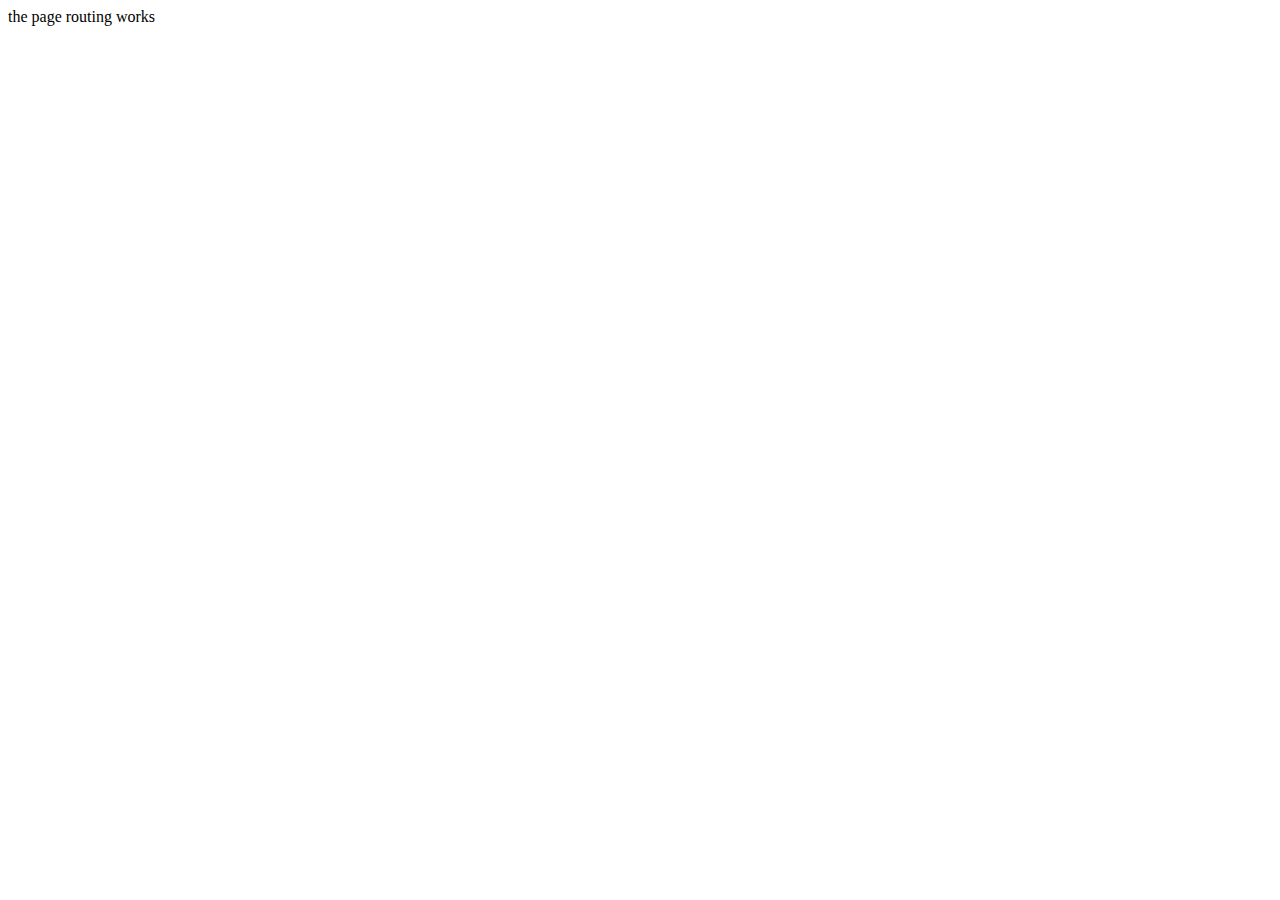
==== aboutMe.html @ d721ac68 "added about me page" ====
<!DOCTYPE html>
<html lang="en">
<head>
  <meta charset="UTF-8">
  <meta http-equiv="X-UA-Compatible" content="IE=edge">
  <meta name="viewport" content="width=device-width, initial-scale=1.0">
  <title>Document</title>
</head>
<body>
  <div class="container">
    the page routing works
  </div>


</body>
</html>
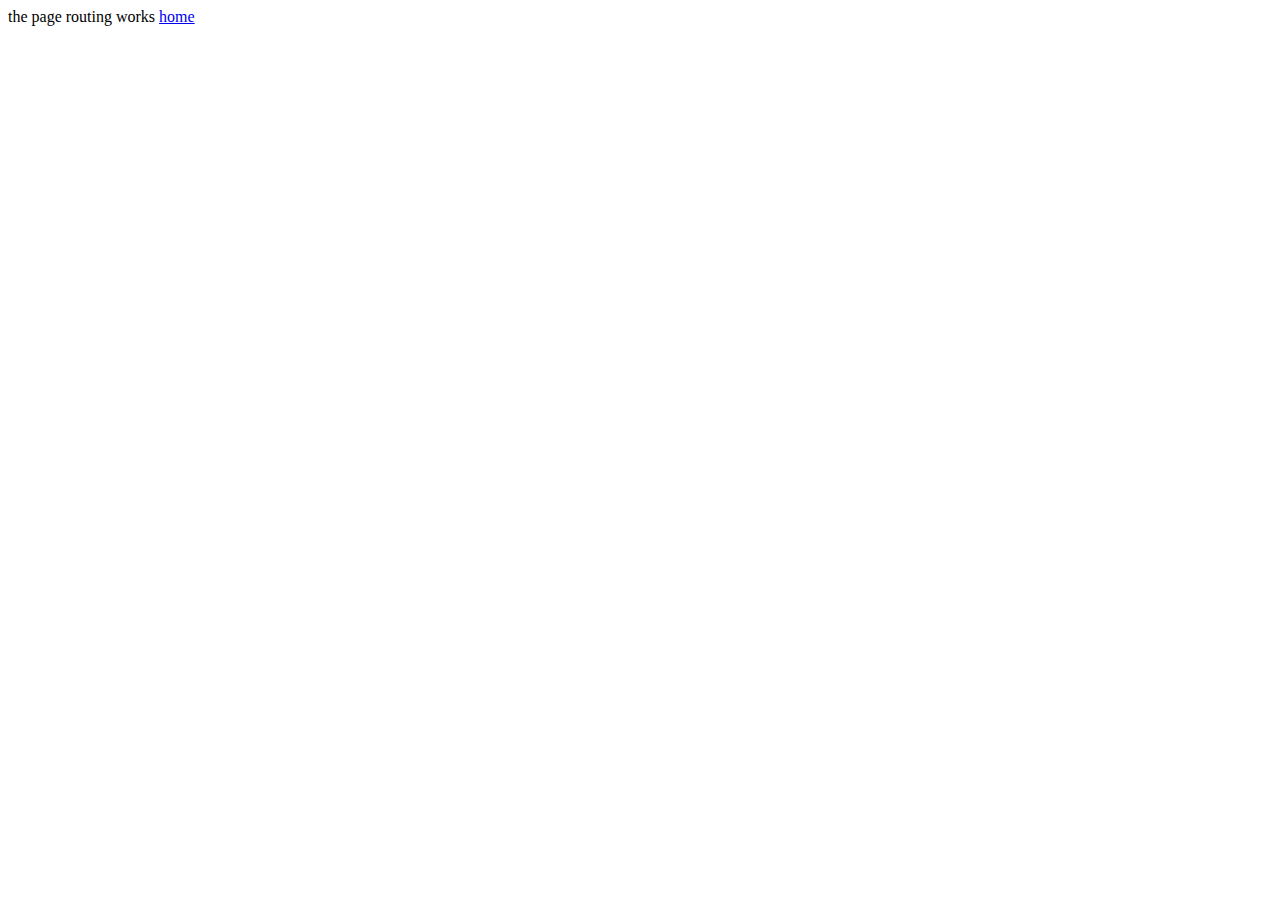
==== commit df98d15c: "added home button" ====
--- a/aboutMe.html
+++ b/aboutMe.html
@@ -9,6 +9,7 @@
 <body>
   <div class="container">
     the page routing works
+    <a href="index.html">home</a>
   </div>
 
 
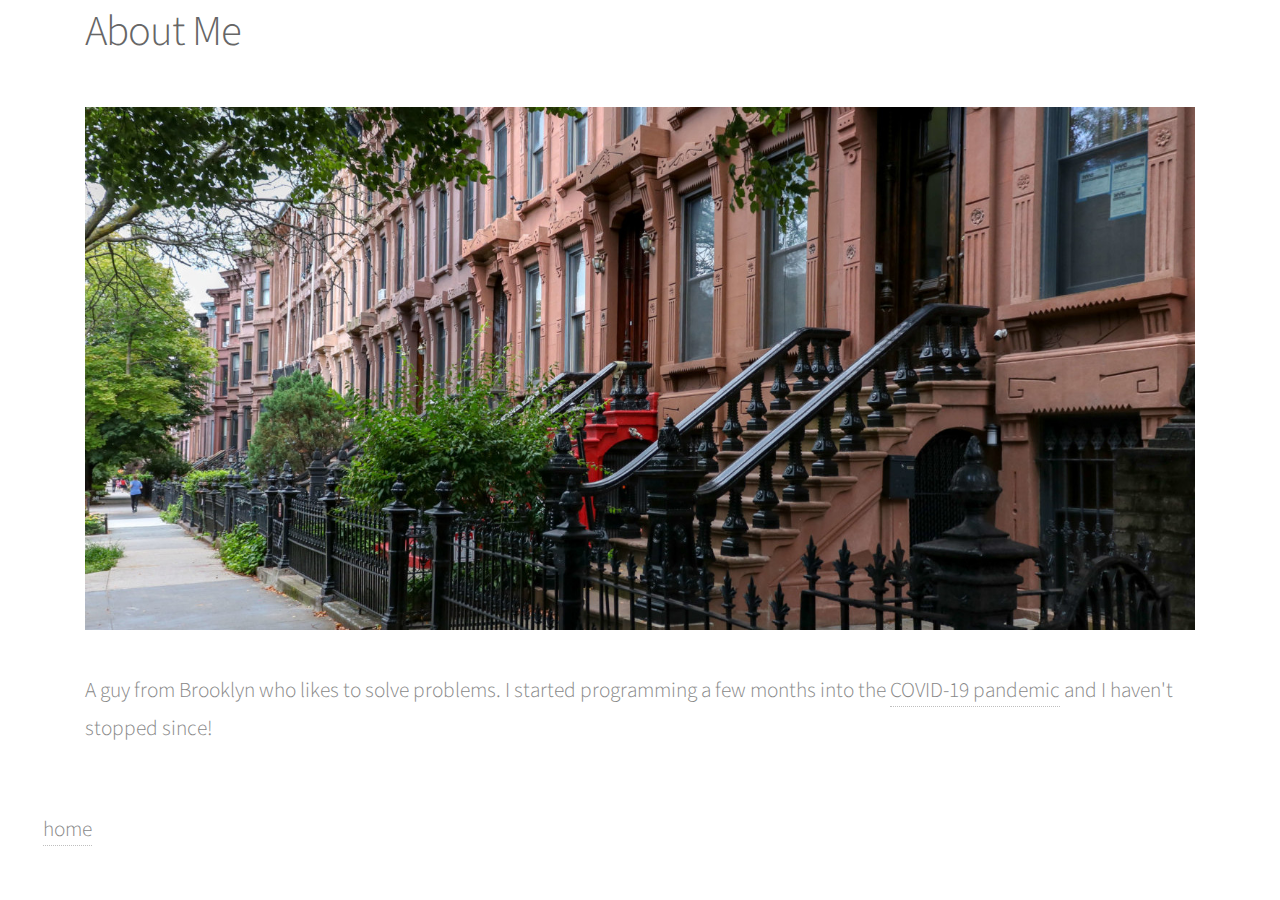
==== commit 4cba98bf: "changed profile picture" ====
--- a/aboutMe.html
+++ b/aboutMe.html
@@ -4,11 +4,29 @@
   <meta charset="UTF-8">
   <meta http-equiv="X-UA-Compatible" content="IE=edge">
   <meta name="viewport" content="width=device-width, initial-scale=1.0">
-  <title>Document</title>
+  <title>About Me</title>
+  <link rel="stylesheet" href="assets/css/main.css" />
 </head>
 <body>
   <div class="container">
-    the page routing works
+  <section id="about" class="three">
+    <div class="container">
+
+      <header>
+        <h2>About Me</h2>
+      </header>
+
+      <a href="aboutMe.html" class="image featured"><img src="images/bedStuy.jpg" style="max-height: auto; max-width: 100%; justify-content: center;"alt="" /></a>
+
+      <p>
+        A guy from Brooklyn who likes to solve problems. I started programming a few months into the
+        <a href="https://en.wikipedia.org/wiki/COVID-19_pandemic" target="_blank" rel="noopener noreferrer">COVID-19 pandemic</a>
+        and I haven't stopped since!
+      </p>
+
+
+    </div>
+  </section>
     <a href="index.html">home</a>
   </div>
 
--- a/assets/css/main.css
+++ b/assets/css/main.css
@@ -0,0 +1,2629 @@
+@import url("fontawesome-all.min.css");
+@import url("https://fonts.googleapis.com/css?family=Source+Sans+Pro:300,300italic,400,600");
+
+
+
+html, body, div, span, applet, object,
+iframe, h1, h2, h3, h4, h5, h6, p, blockquote,
+pre, a, abbr, acronym, address, big, cite,
+code, del, dfn, em, img, ins, kbd, q, s, samp,
+small, strike, strong, sub, sup, tt, var, b,
+u, i, center, dl, dt, dd, ol, ul, li, fieldset,
+form, label, legend, table, caption, tbody,
+tfoot, thead, tr, th, td, article, aside,
+canvas, details, embed, figure, figcaption,
+footer, header, hgroup, menu, nav, output, ruby,
+section, summary, time, mark, audio, video {
+	margin: 0;
+	padding: 0;
+	border: 0;
+	font-size: 100%;
+	font: inherit;
+	vertical-align: baseline;}
+
+article, aside, details, figcaption, figure,
+footer, header, hgroup, menu, nav, section {
+	display: block;}
+
+body {
+	line-height: 1;
+}
+
+ol, ul {
+	list-style: none;
+}
+
+blockquote, q {
+	quotes: none;
+}
+
+	blockquote:before, blockquote:after, q:before, q:after {
+		content: '';
+		content: none;
+	}
+
+table {
+	border-collapse: collapse;
+	border-spacing: 0;
+}
+
+body {
+	-webkit-text-size-adjust: none;
+}
+
+mark {
+	background-color: transparent;
+	color: inherit;
+}
+
+input::-moz-focus-inner {
+	border: 0;
+	padding: 0;
+}
+
+input, select, textarea {
+	-moz-appearance: none;
+	-webkit-appearance: none;
+	-ms-appearance: none;
+	appearance: none;
+}
+
+/* Basic */
+
+	html {
+		box-sizing: border-box;
+	}
+
+	*, *:before, *:after {
+		box-sizing: inherit;
+	}
+
+	body {
+		background: #fff;
+		font-family: 'Source Sans Pro', sans-serif;
+		font-size: 19pt;
+		font-weight: 300;
+		line-height: 1.75em;
+		color: #888;
+	}
+
+		body.is-preload *, body.is-preload *:before, body.is-preload *:after {
+			-moz-animation: none !important;
+			-webkit-animation: none !important;
+			-ms-animation: none !important;
+			animation: none !important;
+			-moz-transition: none !important;
+			-webkit-transition: none !important;
+			-ms-transition: none !important;
+			transition: none !important;
+		}
+
+	input, textarea, select {
+		font-family: 'Source Sans Pro', sans-serif;
+		font-size: 19pt;
+		font-weight: 300;
+		line-height: 1.75em;
+		color: #888;
+	}
+
+	h1, h2, h3, h4, h5, h6 {
+		font-weight: 300;
+		color: #666;
+		line-height: 1.5em;
+	}
+
+	h1 a, h2 a, h3 a, h4 a, h5 a, h6 a {
+		color: inherit;
+		text-decoration: none;
+	}
+
+		h1 a strong, h2 a strong, h3 a strong, h4 a strong, h5 a strong, h6 a strong {
+			color: #333;
+		}
+
+	h2 {
+		font-size: 2em;
+		letter-spacing: -1px;
+	}
+
+		h2.alt {
+			color: #888;
+		}
+
+			h2.alt strong {
+				color: #666;
+			}
+
+	h3 {
+		font-size: 1.5em;
+	}
+
+	header {
+		margin: 0 0 2em 0;
+	}
+
+		header > p {
+			margin: 1em 0 0 0;
+		}
+
+	footer {
+		margin: 2em 0 0 0;
+	}
+
+	strong, b {
+		font-weight: 300;
+		color: #666;
+	}
+
+	em, i {
+		font-style: italic;
+	}
+
+	a {
+		text-decoration: none;
+		color: inherit;
+		border-bottom: dotted 1px rgba(128, 128, 128, 0.5);
+		-moz-transition: color 0.35s ease-in-out, border-bottom-color 0.35s ease-in-out;
+		-webkit-transition: color 0.35s ease-in-out, border-bottom-color 0.35s ease-in-out;
+		-ms-transition: color 0.35s ease-in-out, border-bottom-color 0.35s ease-in-out;
+		transition: color 0.35s ease-in-out, border-bottom-color 0.35s ease-in-out;
+		outline: 0;
+	}
+
+		a:hover {
+			color: #E27689;
+			border-bottom-color: rgba(255, 255, 255, 0);
+		}
+
+	sub {
+		position: relative;
+		top: 0.5em;
+		font-size: 0.8em;
+	}
+
+	sup {
+		position: relative;
+		top: -0.5em;
+		font-size: 0.8em;
+	}
+
+	hr {
+		border: 0;
+		border-top: solid 1px #ddd;
+	}
+
+	blockquote {
+		border-left: solid 0.5em #ddd;
+		padding: 1em 0 1em 2em;
+		font-style: italic;
+	}
+
+	p, ul, ol, dl, table {
+		margin-bottom: 2em;
+	}
+
+	br.clear {
+		clear: both;
+	}
+
+/* Container */
+
+	.container {
+		margin: 0 auto;
+		max-width: 100%;
+		width: 1400px;
+	}
+
+		@media screen and (min-width: 961px) and (max-width: 1880px) {
+
+			.container {
+				width: 1200px;
+			}
+
+		}
+
+		@media screen and (min-width: 961px) and (max-width: 1620px) {
+
+			.container {
+				width: 960px;
+			}
+
+		}
+
+		@media screen and (min-width: 961px) and (max-width: 1320px) {
+
+			.container {
+				width: 100%;
+			}
+
+		}
+
+		@media screen and (max-width: 960px) {
+
+			.container {
+				width: 100%;
+			}
+
+		}
+
+		@media screen and (max-width: 736px) {
+
+			.container {
+				width: 100%;
+			}
+
+		}
+
+/* Row */
+
+	.row {
+		display: flex;
+		flex-wrap: wrap;
+		box-sizing: border-box;
+		align-items: stretch;
+	}
+
+		.row > * {
+			box-sizing: border-box;
+		}
+
+		.row.gtr-uniform > * > :last-child {
+			margin-bottom: 0;
+		}
+
+		.row.aln-left {
+			justify-content: flex-start;
+		}
+
+		.row.aln-center {
+			justify-content: center;
+		}
+
+		.row.aln-right {
+			justify-content: flex-end;
+		}
+
+		.row.aln-top {
+			align-items: flex-start;
+		}
+
+		.row.aln-middle {
+			align-items: center;
+		}
+
+		.row.aln-bottom {
+			align-items: flex-end;
+		}
+
+		.row > .imp {
+			order: -1;
+		}
+
+		.row > .col-1 {
+			width: 8.33333%;
+		}
+
+		.row > .off-1 {
+			margin-left: 8.33333%;
+		}
+
+		.row > .col-2 {
+			width: 16.66667%;
+		}
+
+		.row > .off-2 {
+			margin-left: 16.66667%;
+		}
+
+		.row > .col-3 {
+			width: 25%;
+		}
+
+		.row > .off-3 {
+			margin-left: 25%;
+		}
+
+		.row > .col-4 {
+			width: 33.33333%;
+		}
+
+		.row > .off-4 {
+			margin-left: 33.33333%;
+		}
+
+		.row > .col-5 {
+			width: 41.66667%;
+		}
+
+		.row > .off-5 {
+			margin-left: 41.66667%;
+		}
+
+		.row > .col-6 {
+			width: 50%;
+		}
+
+		.row > .off-6 {
+			margin-left: 50%;
+		}
+
+		.row > .col-7 {
+			width: 58.33333%;
+		}
+
+		.row > .off-7 {
+			margin-left: 58.33333%;
+		}
+
+		.row > .col-8 {
+			width: 66.66667%;
+		}
+
+		.row > .off-8 {
+			margin-left: 66.66667%;
+		}
+
+		.row > .col-9 {
+			width: 75%;
+		}
+
+		.row > .off-9 {
+			margin-left: 75%;
+		}
+
+		.row > .col-10 {
+			width: 83.33333%;
+		}
+
+		.row > .off-10 {
+			margin-left: 83.33333%;
+		}
+
+		.row > .col-11 {
+			width: 91.66667%;
+		}
+
+		.row > .off-11 {
+			margin-left: 91.66667%;
+		}
+
+		.row > .col-12 {
+			width: 100%;
+		}
+
+		.row > .off-12 {
+			margin-left: 100%;
+		}
+
+		.row.gtr-0 {
+			margin-top: 0px;
+			margin-left: 0px;
+		}
+
+			.row.gtr-0 > * {
+				padding: 0px 0 0 0px;
+			}
+
+			.row.gtr-0.gtr-uniform {
+				margin-top: 0px;
+			}
+
+				.row.gtr-0.gtr-uniform > * {
+					padding-top: 0px;
+				}
+
+		.row.gtr-25 {
+			margin-top: -10px;
+			margin-left: -10px;
+		}
+
+			.row.gtr-25 > * {
+				padding: 10px 0 0 10px;
+			}
+
+			.row.gtr-25.gtr-uniform {
+				margin-top: -10px;
+			}
+
+				.row.gtr-25.gtr-uniform > * {
+					padding-top: 10px;
+				}
+
+		.row.gtr-50 {
+			margin-top: -20px;
+			margin-left: -20px;
+		}
+
+			.row.gtr-50 > * {
+				padding: 20px 0 0 20px;
+			}
+
+			.row.gtr-50.gtr-uniform {
+				margin-top: -20px;
+			}
+
+				.row.gtr-50.gtr-uniform > * {
+					padding-top: 20px;
+				}
+
+		.row {
+			margin-top: -40px;
+			margin-left: -40px;
+		}
+
+			.row > * {
+				padding: 40px 0 0 40px;
+			}
+
+			.row.gtr-uniform {
+				margin-top: -40px;
+			}
+
+				.row.gtr-uniform > * {
+					padding-top: 40px;
+				}
+
+		.row.gtr-150 {
+			margin-top: -60px;
+			margin-left: -60px;
+		}
+
+			.row.gtr-150 > * {
+				padding: 60px 0 0 60px;
+			}
+
+			.row.gtr-150.gtr-uniform {
+				margin-top: -60px;
+			}
+
+				.row.gtr-150.gtr-uniform > * {
+					padding-top: 60px;
+				}
+
+		.row.gtr-200 {
+			margin-top: -80px;
+			margin-left: -80px;
+		}
+
+			.row.gtr-200 > * {
+				padding: 80px 0 0 80px;
+			}
+
+			.row.gtr-200.gtr-uniform {
+				margin-top: -80px;
+			}
+
+				.row.gtr-200.gtr-uniform > * {
+					padding-top: 80px;
+				}
+
+		@media screen and (min-width: 961px) and (max-width: 1880px) {
+
+			.row {
+				display: flex;
+				flex-wrap: wrap;
+				box-sizing: border-box;
+				align-items: stretch;
+			}
+
+				.row > * {
+					box-sizing: border-box;
+				}
+
+				.row.gtr-uniform > * > :last-child {
+					margin-bottom: 0;
+				}
+
+				.row.aln-left {
+					justify-content: flex-start;
+				}
+
+				.row.aln-center {
+					justify-content: center;
+				}
+
+				.row.aln-right {
+					justify-content: flex-end;
+				}
+
+				.row.aln-top {
+					align-items: flex-start;
+				}
+
+				.row.aln-middle {
+					align-items: center;
+				}
+
+				.row.aln-bottom {
+					align-items: flex-end;
+				}
+
+				.row > .imp-wide {
+					order: -1;
+				}
+
+				.row > .col-1-wide {
+					width: 8.33333%;
+				}
+
+				.row > .off-1-wide {
+					margin-left: 8.33333%;
+				}
+
+				.row > .col-2-wide {
+					width: 16.66667%;
+				}
+
+				.row > .off-2-wide {
+					margin-left: 16.66667%;
+				}
+
+				.row > .col-3-wide {
+					width: 25%;
+				}
+
+				.row > .off-3-wide {
+					margin-left: 25%;
+				}
+
+				.row > .col-4-wide {
+					width: 33.33333%;
+				}
+
+				.row > .off-4-wide {
+					margin-left: 33.33333%;
+				}
+
+				.row > .col-5-wide {
+					width: 41.66667%;
+				}
+
+				.row > .off-5-wide {
+					margin-left: 41.66667%;
+				}
+
+				.row > .col-6-wide {
+					width: 50%;
+				}
+
+				.row > .off-6-wide {
+					margin-left: 50%;
+				}
+
+				.row > .col-7-wide {
+					width: 58.33333%;
+				}
+
+				.row > .off-7-wide {
+					margin-left: 58.33333%;
+				}
+
+				.row > .col-8-wide {
+					width: 66.66667%;
+				}
+
+				.row > .off-8-wide {
+					margin-left: 66.66667%;
+				}
+
+				.row > .col-9-wide {
+					width: 75%;
+				}
+
+				.row > .off-9-wide {
+					margin-left: 75%;
+				}
+
+				.row > .col-10-wide {
+					width: 83.33333%;
+				}
+
+				.row > .off-10-wide {
+					margin-left: 83.33333%;
+				}
+
+				.row > .col-11-wide {
+					width: 91.66667%;
+				}
+
+				.row > .off-11-wide {
+					margin-left: 91.66667%;
+				}
+
+				.row > .col-12-wide {
+					width: 100%;
+				}
+
+				.row > .off-12-wide {
+					margin-left: 100%;
+				}
+
+				.row.gtr-0 {
+					margin-top: 0px;
+					margin-left: 0px;
+				}
+
+					.row.gtr-0 > * {
+						padding: 0px 0 0 0px;
+					}
+
+					.row.gtr-0.gtr-uniform {
+						margin-top: 0px;
+					}
+
+						.row.gtr-0.gtr-uniform > * {
+							padding-top: 0px;
+						}
+
+				.row.gtr-25 {
+					margin-top: -10px;
+					margin-left: -10px;
+				}
+
+					.row.gtr-25 > * {
+						padding: 10px 0 0 10px;
+					}
+
+					.row.gtr-25.gtr-uniform {
+						margin-top: -10px;
+					}
+
+						.row.gtr-25.gtr-uniform > * {
+							padding-top: 10px;
+						}
+
+				.row.gtr-50 {
+					margin-top: -20px;
+					margin-left: -20px;
+				}
+
+					.row.gtr-50 > * {
+						padding: 20px 0 0 20px;
+					}
+
+					.row.gtr-50.gtr-uniform {
+						margin-top: -20px;
+					}
+
+						.row.gtr-50.gtr-uniform > * {
+							padding-top: 20px;
+						}
+
+				.row {
+					margin-top: -40px;
+					margin-left: -40px;
+				}
+
+					.row > * {
+						padding: 40px 0 0 40px;
+					}
+
+					.row.gtr-uniform {
+						margin-top: -40px;
+					}
+
+						.row.gtr-uniform > * {
+							padding-top: 40px;
+						}
+
+				.row.gtr-150 {
+					margin-top: -60px;
+					margin-left: -60px;
+				}
+
+					.row.gtr-150 > * {
+						padding: 60px 0 0 60px;
+					}
+
+					.row.gtr-150.gtr-uniform {
+						margin-top: -60px;
+					}
+
+						.row.gtr-150.gtr-uniform > * {
+							padding-top: 60px;
+						}
+
+				.row.gtr-200 {
+					margin-top: -80px;
+					margin-left: -80px;
+				}
+
+					.row.gtr-200 > * {
+						padding: 80px 0 0 80px;
+					}
+
+					.row.gtr-200.gtr-uniform {
+						margin-top: -80px;
+					}
+
+						.row.gtr-200.gtr-uniform > * {
+							padding-top: 80px;
+						}
+
+		}
+
+		@media screen and (min-width: 961px) and (max-width: 1620px) {
+
+			.row {
+				display: flex;
+				flex-wrap: wrap;
+				box-sizing: border-box;
+				align-items: stretch;
+			}
+
+				.row > * {
+					box-sizing: border-box;
+				}
+
+				.row.gtr-uniform > * > :last-child {
+					margin-bottom: 0;
+				}
+
+				.row.aln-left {
+					justify-content: flex-start;
+				}
+
+				.row.aln-center {
+					justify-content: center;
+				}
+
+				.row.aln-right {
+					justify-content: flex-end;
+				}
+
+				.row.aln-top {
+					align-items: flex-start;
+				}
+
+				.row.aln-middle {
+					align-items: center;
+				}
+
+				.row.aln-bottom {
+					align-items: flex-end;
+				}
+
+				.row > .imp-normal {
+					order: -1;
+				}
+
+				.row > .col-1-normal {
+					width: 8.33333%;
+				}
+
+				.row > .off-1-normal {
+					margin-left: 8.33333%;
+				}
+
+				.row > .col-2-normal {
+					width: 16.66667%;
+				}
+
+				.row > .off-2-normal {
+					margin-left: 16.66667%;
+				}
+
+				.row > .col-3-normal {
+					width: 25%;
+				}
+
+				.row > .off-3-normal {
+					margin-left: 25%;
+				}
+
+				.row > .col-4-normal {
+					width: 33.33333%;
+				}
+
+				.row > .off-4-normal {
+					margin-left: 33.33333%;
+				}
+
+				.row > .col-5-normal {
+					width: 41.66667%;
+				}
+
+				.row > .off-5-normal {
+					margin-left: 41.66667%;
+				}
+
+				.row > .col-6-normal {
+					width: 50%;
+				}
+
+				.row > .off-6-normal {
+					margin-left: 50%;
+				}
+
+				.row > .col-7-normal {
+					width: 58.33333%;
+				}
+
+				.row > .off-7-normal {
+					margin-left: 58.33333%;
+				}
+
+				.row > .col-8-normal {
+					width: 66.66667%;
+				}
+
+				.row > .off-8-normal {
+					margin-left: 66.66667%;
+				}
+
+				.row > .col-9-normal {
+					width: 75%;
+				}
+
+				.row > .off-9-normal {
+					margin-left: 75%;
+				}
+
+				.row > .col-10-normal {
+					width: 83.33333%;
+				}
+
+				.row > .off-10-normal {
+					margin-left: 83.33333%;
+				}
+
+				.row > .col-11-normal {
+					width: 91.66667%;
+				}
+
+				.row > .off-11-normal {
+					margin-left: 91.66667%;
+				}
+
+				.row > .col-12-normal {
+					width: 100%;
+				}
+
+				.row > .off-12-normal {
+					margin-left: 100%;
+				}
+
+				.row.gtr-0 {
+					margin-top: 0px;
+					margin-left: 0px;
+				}
+
+					.row.gtr-0 > * {
+						padding: 0px 0 0 0px;
+					}
+
+					.row.gtr-0.gtr-uniform {
+						margin-top: 0px;
+					}
+
+						.row.gtr-0.gtr-uniform > * {
+							padding-top: 0px;
+						}
+
+				.row.gtr-25 {
+					margin-top: -10px;
+					margin-left: -10px;
+				}
+
+					.row.gtr-25 > * {
+						padding: 10px 0 0 10px;
+					}
+
+					.row.gtr-25.gtr-uniform {
+						margin-top: -10px;
+					}
+
+						.row.gtr-25.gtr-uniform > * {
+							padding-top: 10px;
+						}
+
+				.row.gtr-50 {
+					margin-top: -20px;
+					margin-left: -20px;
+				}
+
+					.row.gtr-50 > * {
+						padding: 20px 0 0 20px;
+					}
+
+					.row.gtr-50.gtr-uniform {
+						margin-top: -20px;
+					}
+
+						.row.gtr-50.gtr-uniform > * {
+							padding-top: 20px;
+						}
+
+				.row {
+					margin-top: -40px;
+					margin-left: -40px;
+				}
+
+					.row > * {
+						padding: 40px 0 0 40px;
+					}
+
+					.row.gtr-uniform {
+						margin-top: -40px;
+					}
+
+						.row.gtr-uniform > * {
+							padding-top: 40px;
+						}
+
+				.row.gtr-150 {
+					margin-top: -60px;
+					margin-left: -60px;
+				}
+
+					.row.gtr-150 > * {
+						padding: 60px 0 0 60px;
+					}
+
+					.row.gtr-150.gtr-uniform {
+						margin-top: -60px;
+					}
+
+						.row.gtr-150.gtr-uniform > * {
+							padding-top: 60px;
+						}
+
+				.row.gtr-200 {
+					margin-top: -80px;
+					margin-left: -80px;
+				}
+
+					.row.gtr-200 > * {
+						padding: 80px 0 0 80px;
+					}
+
+					.row.gtr-200.gtr-uniform {
+						margin-top: -80px;
+					}
+
+						.row.gtr-200.gtr-uniform > * {
+							padding-top: 80px;
+						}
+
+		}
+
+		@media screen and (min-width: 961px) and (max-width: 1320px) {
+
+			.row {
+				display: flex;
+				flex-wrap: wrap;
+				box-sizing: border-box;
+				align-items: stretch;
+			}
+
+				.row > * {
+					box-sizing: border-box;
+				}
+
+				.row.gtr-uniform > * > :last-child {
+					margin-bottom: 0;
+				}
+
+				.row.aln-left {
+					justify-content: flex-start;
+				}
+
+				.row.aln-center {
+					justify-content: center;
+				}
+
+				.row.aln-right {
+					justify-content: flex-end;
+				}
+
+				.row.aln-top {
+					align-items: flex-start;
+				}
+
+				.row.aln-middle {
+					align-items: center;
+				}
+
+				.row.aln-bottom {
+					align-items: flex-end;
+				}
+
+				.row > .imp-narrow {
+					order: -1;
+				}
+
+				.row > .col-1-narrow {
+					width: 8.33333%;
+				}
+
+				.row > .off-1-narrow {
+					margin-left: 8.33333%;
+				}
+
+				.row > .col-2-narrow {
+					width: 16.66667%;
+				}
+
+				.row > .off-2-narrow {
+					margin-left: 16.66667%;
+				}
+
+				.row > .col-3-narrow {
+					width: 25%;
+				}
+
+				.row > .off-3-narrow {
+					margin-left: 25%;
+				}
+
+				.row > .col-4-narrow {
+					width: 33.33333%;
+				}
+
+				.row > .off-4-narrow {
+					margin-left: 33.33333%;
+				}
+
+				.row > .col-5-narrow {
+					width: 41.66667%;
+				}
+
+				.row > .off-5-narrow {
+					margin-left: 41.66667%;
+				}
+
+				.row > .col-6-narrow {
+					width: 50%;
+				}
+
+				.row > .off-6-narrow {
+					margin-left: 50%;
+				}
+
+				.row > .col-7-narrow {
+					width: 58.33333%;
+				}
+
+				.row > .off-7-narrow {
+					margin-left: 58.33333%;
+				}
+
+				.row > .col-8-narrow {
+					width: 66.66667%;
+				}
+
+				.row > .off-8-narrow {
+					margin-left: 66.66667%;
+				}
+
+				.row > .col-9-narrow {
+					width: 75%;
+				}
+
+				.row > .off-9-narrow {
+					margin-left: 75%;
+				}
+
+				.row > .col-10-narrow {
+					width: 83.33333%;
+				}
+
+				.row > .off-10-narrow {
+					margin-left: 83.33333%;
+				}
+
+				.row > .col-11-narrow {
+					width: 91.66667%;
+				}
+
+				.row > .off-11-narrow {
+					margin-left: 91.66667%;
+				}
+
+				.row > .col-12-narrow {
+					width: 100%;
+				}
+
+				.row > .off-12-narrow {
+					margin-left: 100%;
+				}
+
+				.row.gtr-0 {
+					margin-top: 0px;
+					margin-left: 0px;
+				}
+
+					.row.gtr-0 > * {
+						padding: 0px 0 0 0px;
+					}
+
+					.row.gtr-0.gtr-uniform {
+						margin-top: 0px;
+					}
+
+						.row.gtr-0.gtr-uniform > * {
+							padding-top: 0px;
+						}
+
+				.row.gtr-25 {
+					margin-top: -5px;
+					margin-left: -5px;
+				}
+
+					.row.gtr-25 > * {
+						padding: 5px 0 0 5px;
+					}
+
+					.row.gtr-25.gtr-uniform {
+						margin-top: -5px;
+					}
+
+						.row.gtr-25.gtr-uniform > * {
+							padding-top: 5px;
+						}
+
+				.row.gtr-50 {
+					margin-top: -10px;
+					margin-left: -10px;
+				}
+
+					.row.gtr-50 > * {
+						padding: 10px 0 0 10px;
+					}
+
+					.row.gtr-50.gtr-uniform {
+						margin-top: -10px;
+					}
+
+						.row.gtr-50.gtr-uniform > * {
+							padding-top: 10px;
+						}
+
+				.row {
+					margin-top: -20px;
+					margin-left: -20px;
+				}
+
+					.row > * {
+						padding: 20px 0 0 20px;
+					}
+
+					.row.gtr-uniform {
+						margin-top: -20px;
+					}
+
+						.row.gtr-uniform > * {
+							padding-top: 20px;
+						}
+
+				.row.gtr-150 {
+					margin-top: -30px;
+					margin-left: -30px;
+				}
+
+					.row.gtr-150 > * {
+						padding: 30px 0 0 30px;
+					}
+
+					.row.gtr-150.gtr-uniform {
+						margin-top: -30px;
+					}
+
+						.row.gtr-150.gtr-uniform > * {
+							padding-top: 30px;
+						}
+
+				.row.gtr-200 {
+					margin-top: -40px;
+					margin-left: -40px;
+				}
+
+					.row.gtr-200 > * {
+						padding: 40px 0 0 40px;
+					}
+
+					.row.gtr-200.gtr-uniform {
+						margin-top: -40px;
+					}
+
+						.row.gtr-200.gtr-uniform > * {
+							padding-top: 40px;
+						}
+
+		}
+
+		@media screen and (max-width: 960px) {
+
+			.row {
+				display: flex;
+				flex-wrap: wrap;
+				box-sizing: border-box;
+				align-items: stretch;
+			}
+
+				.row > * {
+					box-sizing: border-box;
+				}
+
+				.row.gtr-uniform > * > :last-child {
+					margin-bottom: 0;
+				}
+
+				.row.aln-left {
+					justify-content: flex-start;
+				}
+
+				.row.aln-center {
+					justify-content: center;
+				}
+
+				.row.aln-right {
+					justify-content: flex-end;
+				}
+
+				.row.aln-top {
+					align-items: flex-start;
+				}
+
+				.row.aln-middle {
+					align-items: center;
+				}
+
+				.row.aln-bottom {
+					align-items: flex-end;
+				}
+
+				.row > .imp-narrower {
+					order: -1;
+				}
+
+				.row > .col-1-narrower {
+					width: 8.33333%;
+				}
+
+				.row > .off-1-narrower {
+					margin-left: 8.33333%;
+				}
+
+				.row > .col-2-narrower {
+					width: 16.66667%;
+				}
+
+				.row > .off-2-narrower {
+					margin-left: 16.66667%;
+				}
+
+				.row > .col-3-narrower {
+					width: 25%;
+				}
+
+				.row > .off-3-narrower {
+					margin-left: 25%;
+				}
+
+				.row > .col-4-narrower {
+					width: 33.33333%;
+				}
+
+				.row > .off-4-narrower {
+					margin-left: 33.33333%;
+				}
+
+				.row > .col-5-narrower {
+					width: 41.66667%;
+				}
+
+				.row > .off-5-narrower {
+					margin-left: 41.66667%;
+				}
+
+				.row > .col-6-narrower {
+					width: 50%;
+				}
+
+				.row > .off-6-narrower {
+					margin-left: 50%;
+				}
+
+				.row > .col-7-narrower {
+					width: 58.33333%;
+				}
+
+				.row > .off-7-narrower {
+					margin-left: 58.33333%;
+				}
+
+				.row > .col-8-narrower {
+					width: 66.66667%;
+				}
+
+				.row > .off-8-narrower {
+					margin-left: 66.66667%;
+				}
+
+				.row > .col-9-narrower {
+					width: 75%;
+				}
+
+				.row > .off-9-narrower {
+					margin-left: 75%;
+				}
+
+				.row > .col-10-narrower {
+					width: 83.33333%;
+				}
+
+				.row > .off-10-narrower {
+					margin-left: 83.33333%;
+				}
+
+				.row > .col-11-narrower {
+					width: 91.66667%;
+				}
+
+				.row > .off-11-narrower {
+					margin-left: 91.66667%;
+				}
+
+				.row > .col-12-narrower {
+					width: 100%;
+				}
+
+				.row > .off-12-narrower {
+					margin-left: 100%;
+				}
+
+				.row.gtr-0 {
+					margin-top: 0px;
+					margin-left: 0px;
+				}
+
+					.row.gtr-0 > * {
+						padding: 0px 0 0 0px;
+					}
+
+					.row.gtr-0.gtr-uniform {
+						margin-top: 0px;
+					}
+
+						.row.gtr-0.gtr-uniform > * {
+							padding-top: 0px;
+						}
+
+				.row.gtr-25 {
+					margin-top: -5px;
+					margin-left: -5px;
+				}
+
+					.row.gtr-25 > * {
+						padding: 5px 0 0 5px;
+					}
+
+					.row.gtr-25.gtr-uniform {
+						margin-top: -5px;
+					}
+
+						.row.gtr-25.gtr-uniform > * {
+							padding-top: 5px;
+						}
+
+				.row.gtr-50 {
+					margin-top: -10px;
+					margin-left: -10px;
+				}
+
+					.row.gtr-50 > * {
+						padding: 10px 0 0 10px;
+					}
+
+					.row.gtr-50.gtr-uniform {
+						margin-top: -10px;
+					}
+
+						.row.gtr-50.gtr-uniform > * {
+							padding-top: 10px;
+						}
+
+				.row {
+					margin-top: -20px;
+					margin-left: -20px;
+				}
+
+					.row > * {
+						padding: 20px 0 0 20px;
+					}
+
+					.row.gtr-uniform {
+						margin-top: -20px;
+					}
+
+						.row.gtr-uniform > * {
+							padding-top: 20px;
+						}
+
+				.row.gtr-150 {
+					margin-top: -30px;
+					margin-left: -30px;
+				}
+
+					.row.gtr-150 > * {
+						padding: 30px 0 0 30px;
+					}
+
+					.row.gtr-150.gtr-uniform {
+						margin-top: -30px;
+					}
+
+						.row.gtr-150.gtr-uniform > * {
+							padding-top: 30px;
+						}
+
+				.row.gtr-200 {
+					margin-top: -40px;
+					margin-left: -40px;
+				}
+
+					.row.gtr-200 > * {
+						padding: 40px 0 0 40px;
+					}
+
+					.row.gtr-200.gtr-uniform {
+						margin-top: -40px;
+					}
+
+						.row.gtr-200.gtr-uniform > * {
+							padding-top: 40px;
+						}
+
+		}
+
+		@media screen and (max-width: 736px) {
+
+			.row {
+				display: flex;
+				flex-wrap: wrap;
+				box-sizing: border-box;
+				align-items: stretch;
+			}
+
+				.row > * {
+					box-sizing: border-box;
+				}
+
+				.row.gtr-uniform > * > :last-child {
+					margin-bottom: 0;
+				}
+
+				.row.aln-left {
+					justify-content: flex-start;
+				}
+
+				.row.aln-center {
+					justify-content: center;
+				}
+
+				.row.aln-right {
+					justify-content: flex-end;
+				}
+
+				.row.aln-top {
+					align-items: flex-start;
+				}
+
+				.row.aln-middle {
+					align-items: center;
+				}
+
+				.row.aln-bottom {
+					align-items: flex-end;
+				}
+
+				.row > .imp-mobile {
+					order: -1;
+				}
+
+				.row > .col-1-mobile {
+					width: 8.33333%;
+				}
+
+				.row > .off-1-mobile {
+					margin-left: 8.33333%;
+				}
+
+				.row > .col-2-mobile {
+					width: 16.66667%;
+				}
+
+				.row > .off-2-mobile {
+					margin-left: 16.66667%;
+				}
+
+				.row > .col-3-mobile {
+					width: 25%;
+				}
+
+				.row > .off-3-mobile {
+					margin-left: 25%;
+				}
+
+				.row > .col-4-mobile {
+					width: 33.33333%;
+				}
+
+				.row > .off-4-mobile {
+					margin-left: 33.33333%;
+				}
+
+				.row > .col-5-mobile {
+					width: 41.66667%;
+				}
+
+				.row > .off-5-mobile {
+					margin-left: 41.66667%;
+				}
+
+				.row > .col-6-mobile {
+					width: 50%;
+				}
+
+				.row > .off-6-mobile {
+					margin-left: 50%;
+				}
+
+				.row > .col-7-mobile {
+					width: 58.33333%;
+				}
+
+				.row > .off-7-mobile {
+					margin-left: 58.33333%;
+				}
+
+				.row > .col-8-mobile {
+					width: 66.66667%;
+				}
+
+				.row > .off-8-mobile {
+					margin-left: 66.66667%;
+				}
+
+				.row > .col-9-mobile {
+					width: 75%;
+				}
+
+				.row > .off-9-mobile {
+					margin-left: 75%;
+				}
+
+				.row > .col-10-mobile {
+					width: 83.33333%;
+				}
+
+				.row > .off-10-mobile {
+					margin-left: 83.33333%;
+				}
+
+				.row > .col-11-mobile {
+					width: 91.66667%;
+				}
+
+				.row > .off-11-mobile {
+					margin-left: 91.66667%;
+				}
+
+				.row > .col-12-mobile {
+					width: 100%;
+				}
+
+				.row > .off-12-mobile {
+					margin-left: 100%;
+				}
+
+				.row.gtr-0 {
+					margin-top: 0px;
+					margin-left: 0px;
+				}
+
+					.row.gtr-0 > * {
+						padding: 0px 0 0 0px;
+					}
+
+					.row.gtr-0.gtr-uniform {
+						margin-top: 0px;
+					}
+
+						.row.gtr-0.gtr-uniform > * {
+							padding-top: 0px;
+						}
+
+				.row.gtr-25 {
+					margin-top: -5px;
+					margin-left: -5px;
+				}
+
+					.row.gtr-25 > * {
+						padding: 5px 0 0 5px;
+					}
+
+					.row.gtr-25.gtr-uniform {
+						margin-top: -5px;
+					}
+
+						.row.gtr-25.gtr-uniform > * {
+							padding-top: 5px;
+						}
+
+				.row.gtr-50 {
+					margin-top: -10px;
+					margin-left: -10px;
+				}
+
+					.row.gtr-50 > * {
+						padding: 10px 0 0 10px;
+					}
+
+					.row.gtr-50.gtr-uniform {
+						margin-top: -10px;
+					}
+
+						.row.gtr-50.gtr-uniform > * {
+							padding-top: 10px;
+						}
+
+				.row {
+					margin-top: -20px;
+					margin-left: -20px;
+				}
+
+					.row > * {
+						padding: 20px 0 0 20px;
+					}
+
+					.row.gtr-uniform {
+						margin-top: -20px;
+					}
+
+						.row.gtr-uniform > * {
+							padding-top: 20px;
+						}
+
+				.row.gtr-150 {
+					margin-top: -30px;
+					margin-left: -30px;
+				}
+
+					.row.gtr-150 > * {
+						padding: 30px 0 0 30px;
+					}
+
+					.row.gtr-150.gtr-uniform {
+						margin-top: -30px;
+					}
+
+						.row.gtr-150.gtr-uniform > * {
+							padding-top: 30px;
+						}
+
+				.row.gtr-200 {
+					margin-top: -40px;
+					margin-left: -40px;
+				}
+
+					.row.gtr-200 > * {
+						padding: 40px 0 0 40px;
+					}
+
+					.row.gtr-200.gtr-uniform {
+						margin-top: -40px;
+					}
+
+						.row.gtr-200.gtr-uniform > * {
+							padding-top: 40px;
+						}
+
+		}
+
+/* Sections/Article */
+
+	section, article {
+		margin-bottom: 3em;
+	}
+
+		section > :last-child,
+		section > .container, section:last-child, article > :last-child,
+		article > .container, article:last-child {
+			margin-bottom: 0;
+		}
+
+		.row > section, .row > article {
+			margin-bottom: 0;
+		}
+
+/* Image */
+
+	.image {
+		display: inline-block;
+		border: 0;
+	}
+
+		.image img {
+			display: block;
+			width: 100%;
+		}
+
+		.image.avatar48 {
+			width: 58px;
+			height: 72px;
+			background: #f00;
+		}
+
+			.image.avatar48 img {
+				width: 58px;
+				height: 72px;
+			}
+
+		.image.fit {
+			display: block;
+			width: 100%;
+		}
+
+		.image.featured {
+			display: block;
+			width: 100%;
+			margin: 0 0 2em 0;
+		}
+
+		.image.left {
+			float: left;
+			margin: 0 2em 2em 0;
+		}
+
+		.image.centered {
+			display: block;
+			margin: 0 0 2em 0;
+		}
+
+			.image.centered img {
+				margin: 0 auto;
+				width: auto;
+			}
+
+/* List */
+
+	ul {
+		list-style: disc;
+		padding-left: 1em;
+	}
+
+		ul li {
+			padding-left: 0.5em;
+		}
+
+	ol {
+		list-style: decimal;
+		padding-left: 1.25em;
+	}
+
+		ol li {
+			padding-left: 0.25em;
+		}
+
+/* Icons */
+
+	ul.icons {
+		cursor: default;
+		list-style: none;
+		padding-left: 0;
+	}
+
+		ul.icons li {
+			display: inline-block;
+			padding-left: 0;
+		}
+
+		ul.icons a {
+			display: inline-block;
+			width: 2em;
+			height: 2em;
+			line-height: 2em;
+			text-align: center;
+			border: 0;
+		}
+
+/* Form */
+
+	form label {
+		display: block;
+		text-align: left;
+		margin-bottom: 0.5em;
+	}
+
+	form input[type="text"],
+	form input[type="email"],
+	form input[type="password"],
+	form select,
+	form textarea {
+		position: relative;
+		-webkit-appearance: none;
+		display: block;
+		border: 0;
+		outline: 0;
+		background: #fff;
+		background: rgba(255, 255, 255, 0.75);
+		width: 100%;
+		border-radius: 0.35em;
+		padding: 0.75em 1em 0.75em 1em;
+		box-shadow: inset 0 0.1em 0.1em 0 rgba(0, 0, 0, 0.05);
+		border: solid 1px rgba(0, 0, 0, 0.15);
+		-moz-transition: all 0.35s ease-in-out;
+		-webkit-transition: all 0.35s ease-in-out;
+		-ms-transition: all 0.35s ease-in-out;
+		transition: all 0.35s ease-in-out;
+	}
+
+		form input[type="text"]:focus,
+		form input[type="email"]:focus,
+		form input[type="password"]:focus,
+		form select:focus,
+		form textarea:focus {
+			box-shadow: 0 0 2px 1px #8ebebc;
+			background: #fff;
+		}
+
+	form input[type="text"],
+	form input[type="email"],
+	form input[type="password"],
+	form select {
+		line-height: 1.25em;
+	}
+
+	form textarea {
+		min-height: 14em;
+	}
+
+	form ::-webkit-input-placeholder {
+		color: #555 !important;
+	}
+
+	form :-moz-placeholder {
+		color: #555 !important;
+	}
+
+	form ::-moz-placeholder {
+		color: #555 !important;
+	}
+
+	form :-ms-input-placeholder {
+		color: #555 !important;
+	}
+
+	form ::-moz-focus-inner {
+		border: 0;
+	}
+
+/* Table */
+
+	table {
+		width: 100%;
+		text-align: left;
+	}
+
+		table tbody tr:nth-child(2n+2) {
+			background: #f4f4f4;
+		}
+
+		table td {
+			padding: 0.5em 1em 0.5em 1em;
+		}
+
+		table th {
+			text-align: left;
+			padding: 0.5em 1em 0.5em 1em;
+			color: #fff;
+			background: #222729 url("images/overlay.png");
+		}
+
+		table thead {
+			background: #444;
+			color: #fff;
+		}
+
+		table tfoot {
+			background: #eee;
+		}
+
+/* Button */
+
+	input[type="button"],
+	input[type="submit"],
+	input[type="reset"],
+	button,
+	.button {
+		position: relative;
+		display: inline-block;
+		border-radius: 0.35em;
+		color: #fff !important;
+		text-decoration: none;
+		padding: 0.75em 2.5em 0.75em 2.5em;
+		background-color: #8ebebc;
+		border: 0;
+		cursor: pointer;
+		background-image: -moz-linear-gradient(top, rgba(0, 0, 0, 0), rgba(0, 0, 0, 0.15)), url("images/overlay.png");
+		background-image: -webkit-linear-gradient(top, rgba(0, 0, 0, 0), rgba(0, 0, 0, 0.15)), url("images/overlay.png");
+		background-image: -ms-linear-gradient(top, rgba(0, 0, 0, 0), rgba(0, 0, 0, 0.15)), url("images/overlay.png");
+		background-image: linear-gradient(top, rgba(0, 0, 0, 0), rgba(0, 0, 0, 0.15)), url("images/overlay.png");
+		-moz-transition: background-color 0.35s ease-in-out;
+		-webkit-transition: background-color 0.35s ease-in-out;
+		-ms-transition: background-color 0.35s ease-in-out;
+		transition: background-color 0.35s ease-in-out;
+	}
+
+		input[type="button"]:hover,
+		input[type="submit"]:hover,
+		input[type="reset"]:hover,
+		button:hover,
+		.button:hover {
+			background-color: #9ececc;
+		}
+
+		input[type="button"]:active,
+		input[type="submit"]:active,
+		input[type="reset"]:active,
+		button:active,
+		.button:active {
+			background-color: #7eaeac;
+		}
+
+/* Item */
+
+	.item {
+		box-shadow: 0 0.05em 0.15em 0 rgba(0, 0, 0, 0.05);
+		margin-bottom: 40px;
+	}
+
+		.item header {
+			background: #fff;
+			margin: 0;
+			padding: 1em 0 1em 0;
+			font-size: 0.8em;
+		}
+
+			.item header h3 {
+				font-size: 1em;
+			}
+
+/* Icons */
+
+	.icon {
+		text-decoration: none;
+		text-decoration: none;
+	}
+
+		.icon:before {
+			-moz-osx-font-smoothing: grayscale;
+			-webkit-font-smoothing: antialiased;
+			display: inline-block;
+			font-style: normal;
+			font-variant: normal;
+			text-rendering: auto;
+			line-height: 1;
+			text-transform: none !important;
+			font-family: 'Font Awesome 5 Free';
+			font-weight: 400;
+		}
+
+		.icon:before {
+			line-height: inherit;
+		}
+
+		.icon > .label {
+			display: none;
+		}
+
+		.icon.solid:before {
+			font-weight: 900;
+		}
+
+		.icon.brands:before {
+			font-family: 'Font Awesome 5 Brands';
+		}
+
+/* Header */
+
+	#header {
+		display: -moz-flex;
+		display: -webkit-flex;
+		display: -ms-flex;
+		display: flex;
+		-moz-flex-direction: column;
+		-webkit-flex-direction: column;
+		-ms-flex-direction: column;
+		flex-direction: column;
+		-moz-justify-content: space-between;
+		-webkit-justify-content: space-between;
+		-ms-justify-content: space-between;
+		justify-content: space-between;
+		background: #222629 url("images/overlay.png");
+		box-shadow: inset -0.25em 0 0.25em 0 rgba(0, 0, 0, 0.1);
+		color: #fff;
+		height: 100%;
+		left: 0;
+		overflow-y: auto;
+		position: fixed;
+		text-align: right;
+		top: 0;
+		width: 375px;
+	}
+
+		#header .top {
+			-moz-flex-grow: 1;
+			-webkit-flex-grow: 1;
+			-ms-flex-grow: 1;
+			flex-grow: 1;
+		}
+
+		#header .bottom {
+			-moz-flex-shrink: 0;
+			-webkit-flex-shrink: 0;
+			-ms-flex-shrink: 0;
+			flex-shrink: 0;
+			padding: 1.5em 0 0.75em 0;
+		}
+
+			#header .bottom > :last-child {
+				margin-bottom: 0;
+			}
+
+		#header .icons {
+			font-size: 0.8em;
+			text-align: center;
+		}
+
+			#header .icons a {
+				color: #41484c;
+				-moz-transition: color 0.35s ease-in-out;
+				-webkit-transition: color 0.35s ease-in-out;
+				-ms-transition: color 0.35s ease-in-out;
+				transition: color 0.35s ease-in-out;
+			}
+
+				#header .icons a:hover {
+					color: #fff;
+				}
+
+	#logo {
+		position: relative;
+		margin: 1.75em 1.5em 1.5em 1.5em;
+		min-height: 48px;
+		cursor: default;
+	}
+
+		#logo h1 {
+			position: relative;
+			color: #fff;
+			font-weight: 600;
+			font-size: 1em;
+			line-height: 1em;
+		}
+
+		#logo p {
+			position: relative;
+			display: block;
+			font-size: 0.6em;
+			color: rgba(255, 255, 255, 0.5);
+			line-height: 1.25em;
+			margin: 0.5em 0 0 0;
+		}
+
+		#logo .image {
+			position: absolute;
+			left: 0;
+			top: 0;
+		}
+
+	#nav ul {
+		list-style: none;
+		padding-left: 0;
+		margin-bottom: 0;
+	}
+
+		#nav ul li {
+			padding-left: 0;
+		}
+
+			#nav ul li a {
+				display: block;
+				padding: 0.5em 1.5em 0.5em 1.5em;
+				color: rgba(255, 255, 255, 0.5);
+				text-decoration: none;
+				outline: 0;
+				border: 0;
+				-moz-transition: none;
+				-webkit-transition: none;
+				-ms-transition: none;
+				transition: none;
+			}
+
+				#nav ul li a span {
+					position: relative;
+					display: block;
+					font-size: 0.8em;
+				}
+
+					#nav ul li a span:before {
+						position: absolute;
+						left: 0;
+						color: #41484c;
+						text-align: center;
+						width: 1.25em;
+						line-height: 1.75em;
+					}
+
+				#nav ul li a.active {
+					background: rgba(0, 0, 0, 0.15);
+					box-shadow: inset 0 0 0.25em 0 rgba(0, 0, 0, 0.125);
+					color: #fff;
+				}
+
+					#nav ul li a.active span:before {
+						color: #e27689;
+					}
+
+/* Footer */
+
+	#footer {
+		margin-left: 375px;
+		text-align: center;
+		background-color: #dce3e2;
+		padding: 3em 0 4em 0;
+		box-shadow: inset 0 1px 0 0 rgba(0, 0, 0, 0.05), inset 0 0.1em 0.1em 0 rgba(0, 0, 0, 0.025);
+		font-size: 0.8em;
+	}
+
+		#footer .copyright {
+			cursor: default;
+			margin: 0;
+		}
+
+			#footer .copyright li {
+				display: inline-block;
+				line-height: 1em;
+				border-left: solid 1px rgba(128, 128, 128, 0.35);
+				padding: 0 0 0 0.5em;
+				margin: 0 0 0 0.5em;
+			}
+
+				#footer .copyright li:first-child {
+					border-left: 0;
+					padding-left: 0;
+					margin-left: 0;
+				}
+
+/* Main */
+
+	#main {
+		margin-left: 375px;
+	}
+
+		#main > section {
+			margin: 0;
+			overflow: hidden;
+			padding: 4em 0;
+			box-shadow: inset 0 1px 0 0 rgba(0, 0, 0, 0.05), inset 0 0.1em 0.1em 0 rgba(0, 0, 0, 0.025);
+			text-align: center;
+			background-image: url("images/overlay.png");
+		}
+
+			#main > section.dark {
+				color: #ddd;
+				color: rgba(255, 255, 255, 0.75);
+			}
+
+				#main > section.dark h2, #main > section.dark h3, #main > section.dark h4, #main > section.dark h5, #main > section.dark h6 {
+					color: inherit;
+				}
+
+				#main > section.dark strong {
+					color: #fff;
+					border-color: inherit;
+				}
+
+				#main > section.dark a {
+					color: #fff;
+					border-color: inherit;
+				}
+
+					#main > section.dark a:hover {
+						border-bottom-color: rgba(255, 255, 255, 0);
+					}
+
+			#main > section.cover {
+				padding: 10em 0;
+				background-size: cover;
+				background-position: center center;
+			}
+
+			#main > section.one {
+				background-color: #81918E;
+				background-image: url("../../images/banner.jpg");
+			}
+
+			#main > section.two {
+				background-color: #f5fafa;
+			}
+
+			#main > section.three {
+				background-color: #ecf1f1;
+			}
+
+			#main > section.four {
+				background-color: #e8edec;
+			}
+
+/* Wide */
+
+	@media screen and (min-width: 961px) and (max-width: 1880px) {
+
+		/* Basic */
+
+			body, input, textarea, select {
+				font-size: 17pt;
+			}
+
+		/* Header */
+
+			#header {
+				width: 300px;
+			}
+
+		/* Footer */
+
+			#footer {
+				margin-left: 300px;
+			}
+
+		/* Main */
+
+			#main {
+				margin-left: 300px;
+			}
+
+	}
+
+/* Normal */
+
+	@media screen and (min-width: 961px) and (max-width: 1620px) {
+
+		/* Main */
+
+			#main > section {
+				padding: 3em 0;
+			}
+
+			#main section.cover {
+				padding: 5em 0;
+			}
+
+	}
+
+/* Narrow */
+
+	@media screen and (min-width: 961px) and (max-width: 1320px) {
+
+		/* Basic */
+
+			body, input, textarea, select {
+				font-size: 16pt;
+			}
+
+			.container {
+				padding: 0 2em 0 2em;
+			}
+
+		/* Icons */
+
+			ul.icons li a {
+				width: 1.75em;
+			}
+
+		/* Item */
+
+			.item {
+				margin-bottom: 20px;
+			}
+
+		/* Header */
+
+			#header {
+				width: 20%;
+			}
+
+			#logo .image {
+				position: relative;
+				margin: 0 0 0.5em 0;
+			}
+
+			#nav ul li a {
+				font-size: 0.8em;
+				padding-top: 0.5em;
+				padding-bottom: 0.5em;
+			}
+
+				#nav ul li a span {
+					padding-right: 2.25em;
+				}
+
+					#nav ul li a span:before {
+						left: 100%;
+						margin-left: -1.25em;
+						line-height: 2.25em;
+					}
+
+		/* Footer */
+
+			#footer {
+				margin-left: 20%;
+			}
+
+		/* Main */
+
+			#main {
+				margin-left: 20%;
+			}
+
+	}
+
+/* Narrower */
+
+	#headerToggle {
+		display: none;
+	}
+
+	@media screen and (max-width: 960px) {
+
+		/* Basic */
+
+			html, body {
+				overflow-x: hidden;
+			}
+
+			body, input, textarea, select {
+				font-size: 16pt;
+			}
+
+			header br {
+				display: none;
+			}
+
+			.container {
+				padding: 0 2em 0 2em;
+			}
+
+		/* Item */
+
+			.item {
+				margin-bottom: 15px;
+			}
+
+		/* Icons */
+
+			ul.icons a {
+				width: 1.75em;
+				font-size: 1.25em;
+			}
+
+		/* Header */
+
+			#header {
+				-moz-backface-visibility: hidden;
+				-webkit-backface-visibility: hidden;
+				-ms-backface-visibility: hidden;
+				backface-visibility: hidden;
+				-moz-transform: translateX(-275px);
+				-webkit-transform: translateX(-275px);
+				-ms-transform: translateX(-275px);
+				transform: translateX(-275px);
+				-moz-transition: -moz-transform 0.5s ease;
+				-webkit-transition: -webkit-transform 0.5s ease;
+				-ms-transition: -ms-transform 0.5s ease;
+				transition: transform 0.5s ease;
+				-webkit-overflow-scrolling: touch;
+				display: block;
+				height: 100%;
+				left: 0;
+				overflow-y: auto;
+				position: fixed;
+				top: 0;
+				width: 275px;
+				z-index: 10002;
+				width: 275px;
+				background: #222729 url("images/overlay.png");
+				box-shadow: inset -0.25em 0 0.25em 0 rgba(0, 0, 0, 0.125);
+			}
+
+				#header .top {
+					position: relative;
+				}
+
+				#header .bottom {
+					border-top: solid 1px rgba(255, 255, 255, 0.05);
+					box-shadow: 0 -1px 0 0 rgba(0, 0, 0, 0.15);
+					padding-top: 2em;
+					margin-top: 2em;
+					position: relative;
+				}
+
+			#logo {
+				margin: 1.5em 1.25em 1.25em 1.25em;
+			}
+
+			#nav ul li a {
+				padding: 0.5em 1.25em 0.5em 1.25em;
+			}
+
+			#headerToggle {
+				-moz-backface-visibility: hidden;
+				-webkit-backface-visibility: hidden;
+				-ms-backface-visibility: hidden;
+				backface-visibility: hidden;
+				-moz-transition: -moz-transform 0.5s ease;
+				-webkit-transition: -webkit-transform 0.5s ease;
+				-ms-transition: -ms-transform 0.5s ease;
+				transition: transform 0.5s ease;
+				display: block;
+				height: 2.25em;
+				left: 0;
+				position: fixed;
+				top: 0;
+				width: 3.25em;
+				z-index: 10001;
+			}
+
+				#headerToggle .toggle {
+					text-decoration: none;
+					position: absolute;
+					left: 0;
+					top: 0;
+					width: 100%;
+					height: 100%;
+					outline: 0;
+					border: 0;
+				}
+
+					#headerToggle .toggle:before {
+						-moz-osx-font-smoothing: grayscale;
+						-webkit-font-smoothing: antialiased;
+						display: inline-block;
+						font-style: normal;
+						font-variant: normal;
+						text-rendering: auto;
+						line-height: 1;
+						text-transform: none !important;
+						font-family: 'Font Awesome 5 Free';
+						font-weight: 900;
+					}
+
+					#headerToggle .toggle:before {
+						text-decoration: none;
+						content: '\f0c9';
+						color: #fff;
+						font-size: 18px;
+						background: rgba(128, 136, 144, 0.5);
+						border-radius: 0.35em;
+						text-align: center;
+						position: absolute;
+						left: 0.5em;
+						top: 0.5em;
+						display: block;
+						width: 3.25em;
+						height: 2.25em;
+						line-height: 2.25em;
+					}
+
+			body.header-visible #main {
+				-moz-transform: translateX(275px);
+				-webkit-transform: translateX(275px);
+				-ms-transform: translateX(275px);
+				transform: translateX(275px);
+			}
+
+			body.header-visible #headerToggle {
+				-moz-transform: translateX(275px);
+				-webkit-transform: translateX(275px);
+				-ms-transform: translateX(275px);
+				transform: translateX(275px);
+			}
+
+			body.header-visible #header {
+				-moz-transform: translateX(0);
+				-webkit-transform: translateX(0);
+				-ms-transform: translateX(0);
+				transform: translateX(0);
+			}
+
+		/* Footer */
+
+			#footer {
+				margin-left: 0;
+			}
+
+		/* Main */
+
+			#main {
+				-moz-backface-visibility: hidden;
+				-webkit-backface-visibility: hidden;
+				-ms-backface-visibility: hidden;
+				backface-visibility: hidden;
+				-moz-transition: -moz-transform 0.5s ease;
+				-webkit-transition: -webkit-transform 0.5s ease;
+				-ms-transition: -ms-transform 0.5s ease;
+				transition: transform 0.5s ease;
+				padding-bottom: 1px;
+				margin-left: 0;
+			}
+
+				#main > section {
+					padding: 3em 0;
+				}
+
+				#main section.cover {
+					padding: 4em 0;
+				}
+
+	}
+
+/* Mobile */
+
+	@media screen and (max-width: 736px) {
+
+		/* Basic */
+
+			body, input, textarea, select {
+				font-size: 14pt;
+			}
+
+			h2 {
+				font-size: 1.5em;
+				letter-spacing: 0;
+				font-weight: 300;
+			}
+
+			.container {
+				padding: 0 15px 0 15px;
+			}
+
+		/* List */
+
+			ul.icons a {
+				width: 2em;
+				font-size: 1.25em;
+			}
+
+		/* Main */
+
+			#main > section {
+				padding: 2em 0;
+			}
+
+			#main section.cover {
+				padding: 4em 0em;
+			}
+
+				#main section.cover header {
+					padding: 0 1em;
+				}
+
+		/* Footer */
+
+			#footer .copyright li {
+				display: block;
+				line-height: 1.25em;
+				border: 0;
+				padding: 0;
+				margin: 1em 0 0 0;
+			}
+
+				#footer .copyright li:first-child {
+					margin-top: 0;
+				}
+
+	}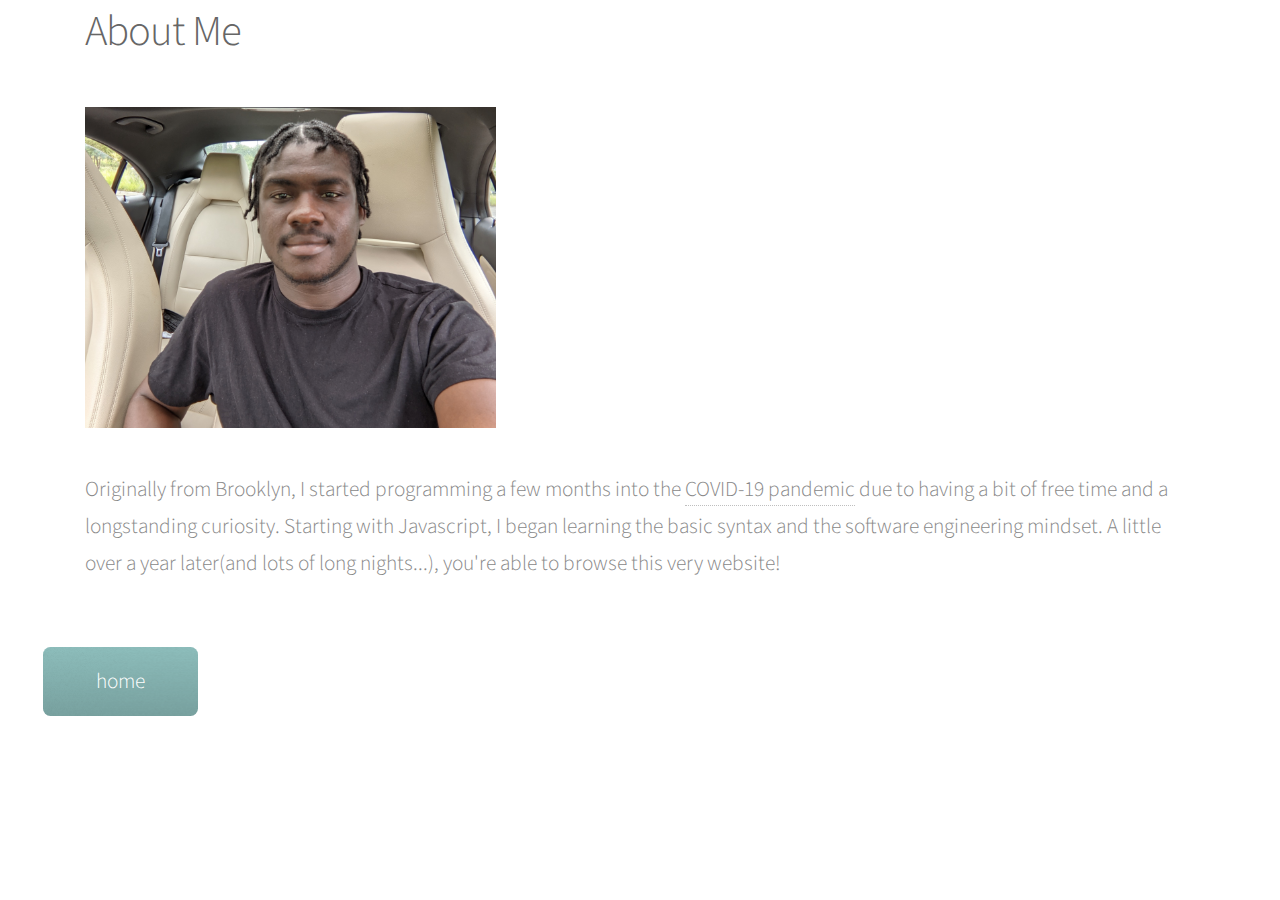
==== commit 52b4d98f: "about me page complete" ====
--- a/aboutMe.html
+++ b/aboutMe.html
@@ -16,18 +16,21 @@
         <h2>About Me</h2>
       </header>
 
-      <a href="aboutMe.html" class="image featured"><img src="images/bedStuy.jpg" style="max-height: auto; max-width: 100%; justify-content: center;"alt="" /></a>
+      <a href="aboutMe.html" class="image featured"><img src="images/meInCar.jpg" style="display: flex; max-height: auto; max-width: 37%; align: center;"alt="" /></a>
 
       <p>
-        A guy from Brooklyn who likes to solve problems. I started programming a few months into the
+        Originally from Brooklyn, I started programming a few months into the
         <a href="https://en.wikipedia.org/wiki/COVID-19_pandemic" target="_blank" rel="noopener noreferrer">COVID-19 pandemic</a>
-        and I haven't stopped since!
+        due to having a bit of free time and a longstanding curiosity.
+        Starting with Javascript, I began learning the basic syntax and the software
+        engineering mindset. A little over a year later(and lots of long nights...), you're
+        able to browse this very website!
       </p>
 
 
     </div>
   </section>
-    <a href="index.html">home</a>
+    <a href="index.html" class="button scrolly">home</a>
   </div>
 
 
--- a/assets/css/main.css
+++ b/assets/css/main.css
@@ -2244,7 +2244,7 @@
 
 			#main > section.one {
 				background-color: #81918E;
-				background-image: url("../../images/banner.jpg");
+				background-image: url("../../images/catalie.jpg");
 			}
 
 			#main > section.two {
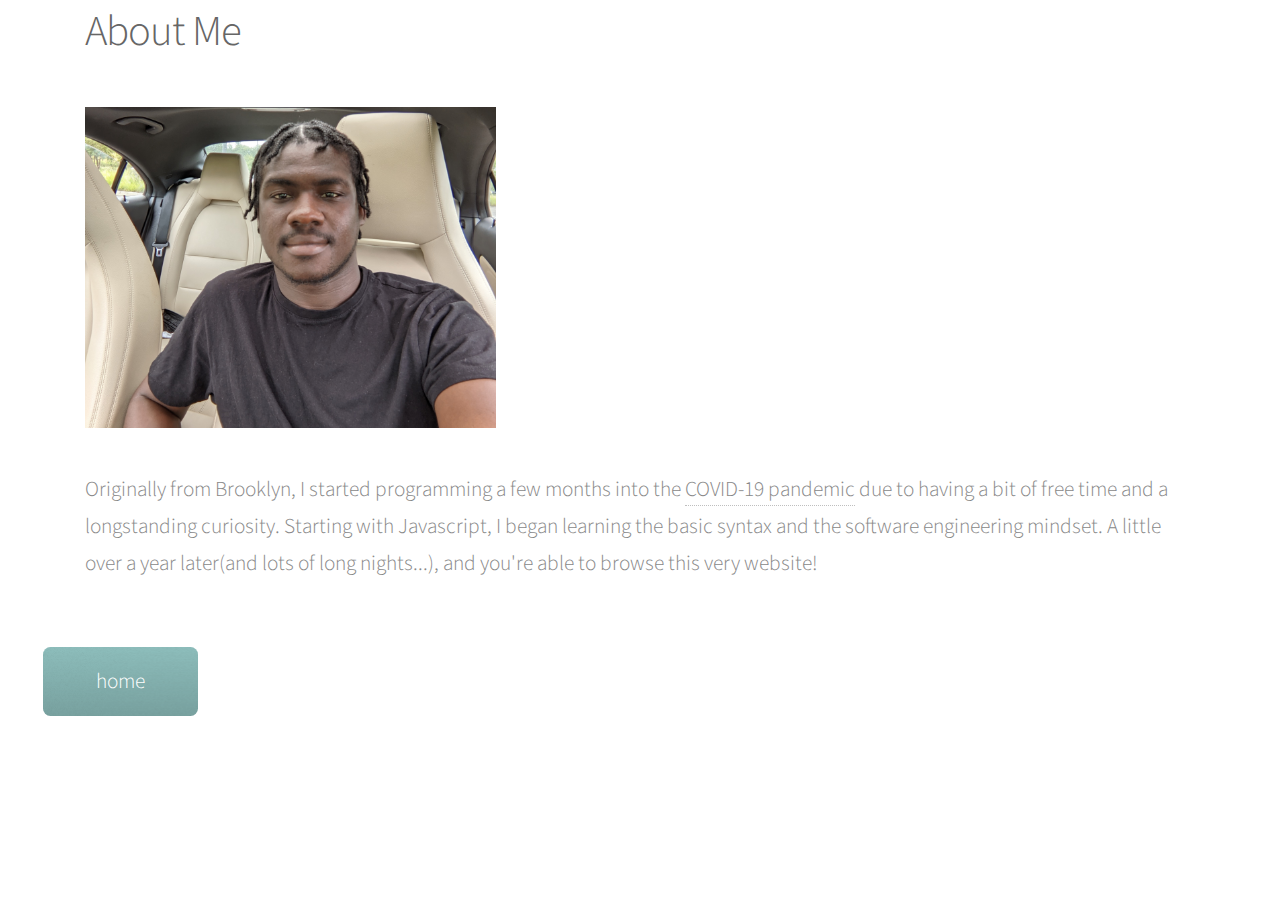
==== commit 9ab6ec9f: "wording" ====
--- a/aboutMe.html
+++ b/aboutMe.html
@@ -23,7 +23,7 @@
         <a href="https://en.wikipedia.org/wiki/COVID-19_pandemic" target="_blank" rel="noopener noreferrer">COVID-19 pandemic</a>
         due to having a bit of free time and a longstanding curiosity.
         Starting with Javascript, I began learning the basic syntax and the software
-        engineering mindset. A little over a year later(and lots of long nights...), you're
+        engineering mindset. A little over a year later(and lots of long nights...), and you're
         able to browse this very website!
       </p>
 
--- a/assets/css/main.css
+++ b/assets/css/main.css
@@ -2244,7 +2244,7 @@
 
 			#main > section.one {
 				background-color: #81918E;
-				background-image: url("../../images/catalie.jpg");
+				/* background-image: url("../../images/bedStuy.jpg"); */
 			}
 
 			#main > section.two {
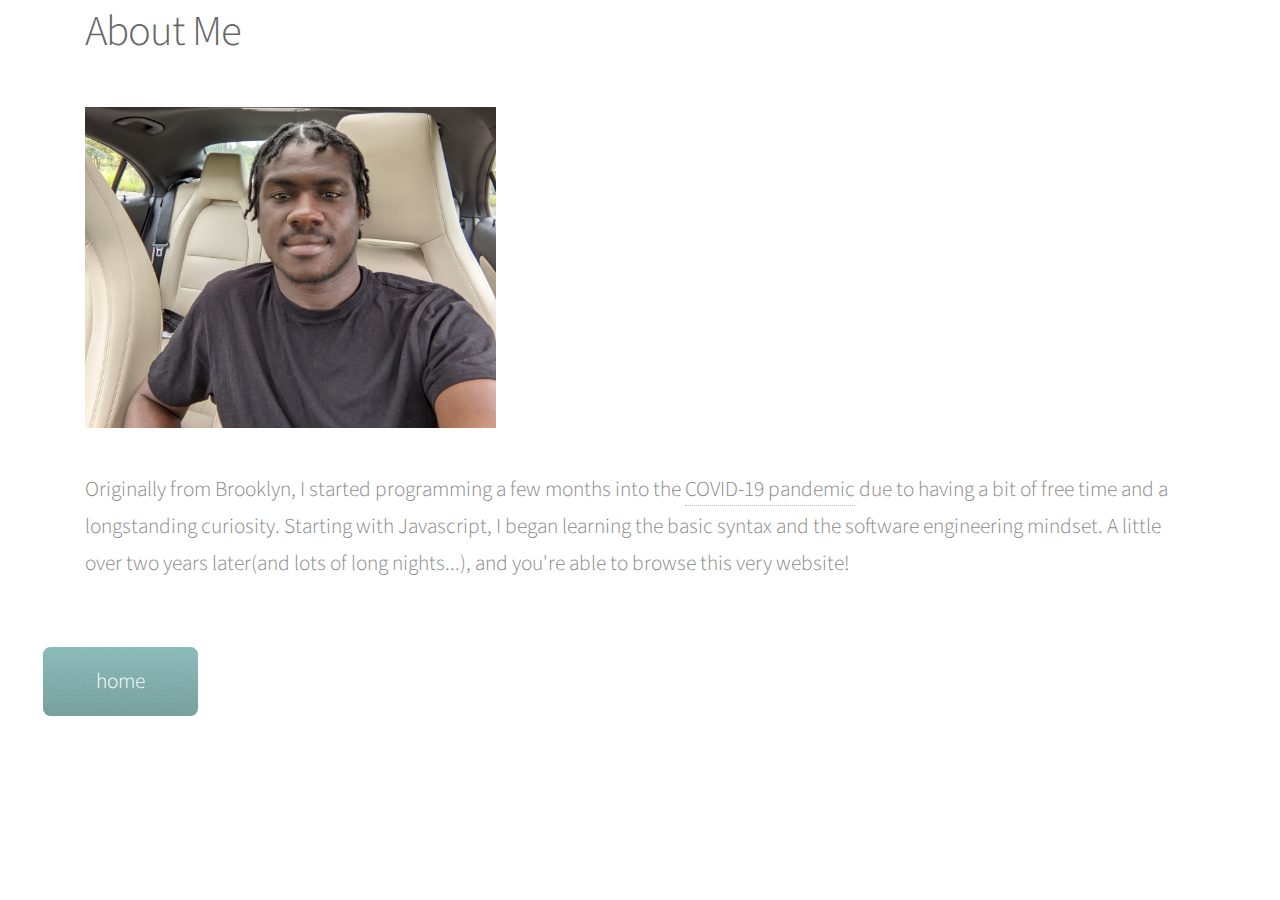
==== commit 6b8851d0: "changed about me" ====
--- a/aboutMe.html
+++ b/aboutMe.html
@@ -23,7 +23,7 @@
         <a href="https://en.wikipedia.org/wiki/COVID-19_pandemic" target="_blank" rel="noopener noreferrer">COVID-19 pandemic</a>
         due to having a bit of free time and a longstanding curiosity.
         Starting with Javascript, I began learning the basic syntax and the software
-        engineering mindset. A little over a year later(and lots of long nights...), and you're
+        engineering mindset. A little over two years later(and lots of long nights...), and you're
         able to browse this very website!
       </p>
 
